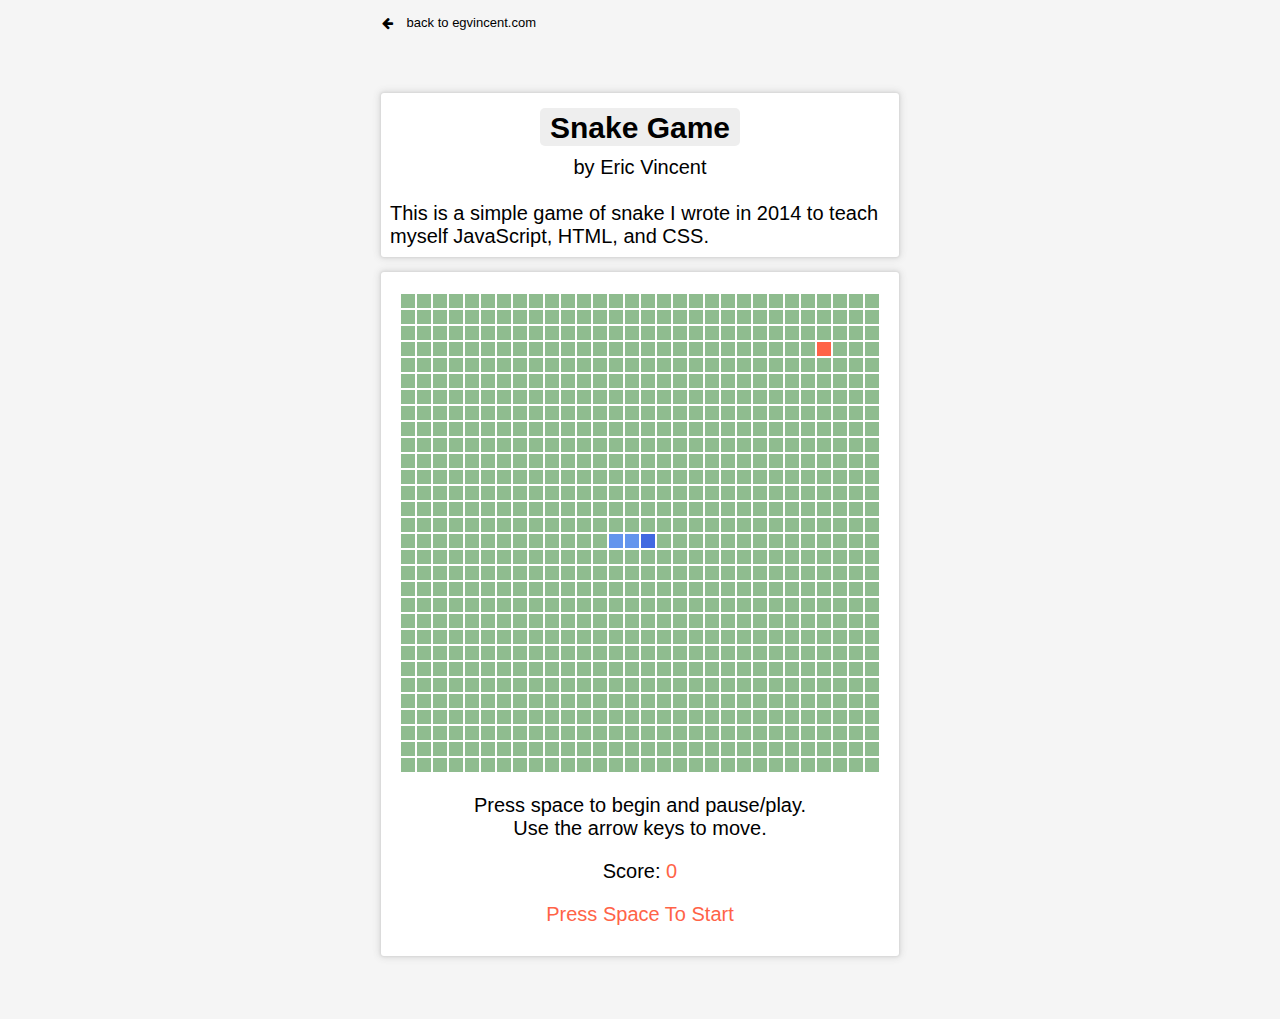
==== snake/index.html @ e2bde404 "initial commit (move from egvincent.com)" ====
<html>
  <head>
    <title>Snake Game</title>
    <meta name="description" content="A simple game of snake">
    <link rel="stylesheet" href="//maxcdn.bootstrapcdn.com/font-awesome/4.3.0/css/font-awesome.min.css">
    <link rel="stylesheet" type="text/css" href="../styles.css">
    <link rel="stylesheet" type="text/css" href="snake.css">
  </head>
<body>
  <div class="back">
    <br>
    <a class="back" href="http://egvincent.com">
      <i class="fa fa-arrow-left"></i> back to egvincent.com
    </a>
  </div>
  <br><br><br>
  <div class="container">
    <div class="title-back"></div>
    <div class="title">Snake Game</div>
    <span class="subtitle">by Eric Vincent</span><br><br>
    This is a simple game of snake I wrote in 2014 to teach myself JavaScript, HTML, and CSS.
  </div>
  <div class="snake container">
    <div id="canvas-container">
      <canvas id="canvas">canvas</canvas>
    </div>
    <div class="snake">
      <p class="snake">
        Press space to begin and pause/play.<br>
        Use the arrow keys to move.
      </p>
      <p class="snake">
        Score: 
        <span id="snake-score" class="snake highlighted">0</span>
      </p>
      <p class="snake highlighted" id="snake-paused"><br></p>
    </div>
  </div>
  <br><br><br>
  <script type=text/javascript src="snake.js"></script>
</body>
</html>
---- styles.css ----
body {
  background: #cc181e;
  font-family: "HelveticaNeue-Light", "Helvetica Neue Light", "Helvetica Neue", Helvetica, Arial, "Lucida Grande", sans-serif;
  padding: 50px 0 0 0;
  margin: 0;
  font-size: 18px;
  text-align: center;
}
.container {
  margin: auto;
  width: 500px;
  background: white;
  padding: 9px;
  border-radius: 3px;
  text-align: center;
  margin-bottom: 15px;
  box-shadow: 0px 2px 10px #860A0E;
}

#portrait {
  width: calc(100% - 10px);
}
#summary {
  text-align: left;
  margin: 10px 10px auto 10px;
  line-height: 24px;
  font-size: 20px;
}
#cont-1 {
  padding-bottom: 12px;
}

#name-back {
  background: #eee;
  border-radius: 5px;
  width: 190px;
  height: 38px;
  margin: 6px auto auto auto;
  /*
  -webkit-filter: blur(4px);
  -moz-filter: blur(4px);
  -ms-filter: blur(4px);
  -o-filter: blur(4px);
  filter: blur(4px);
  */
}
#name {
  font-size: 30px;
  font-weight: 600;
  padding: 2px;
  margin-bottom: 9px;
  margin-top: -37px;
  /*to bring to front because of weirdness*/
  -webkit-filter: blur(0px);
  -moz-filter: blur(0px);
  -ms-filter: blur(0px);
  -o-filter: blur(0px);
  filter: blur(0px);
}
.label {
  font-weight: 600;
  font-size: 20px;
}
.username {
  font-size: 16px;
}
i, .text {
  display: inline-block;
  vertical-align: middle;
}
i {
  padding-left: 5px;
  padding-right: 10px;
  width: 40px;
  text-align: right;
}
.fa-3x {
  font-size: 37px;
}
.link-box {
  width: 240px;
  margin: 0 3px 6px 3px;
  padding: 5px auto 5px auto;
  display: inline-block;
  border-radius: 5px;
  text-align: left;
  cursor: pointer;
}
.link-box:hover {
  background: #eee;
}
a, a:visited, a:focus, a:-webkit-any-link {
  color: black;
  display: inline-block;
}
textarea {
  resize: none;
  background: transparent;
  border:none;
  font-family: "HelveticaNeue-Light", "Helvetica Neue Light", "Helvetica Neue", Helvetica, Arial, "Lucida Grande", sans-serif;
  font-size: 16px;
  cursor: pointer;
}
textarea:focus {
  outline: none;
}
#snake-thumbnail {
  box-shadow: 0px 2px 10px #860A0E;
  background: rgba(132, 10, 14, 0.55);
}
#work {
  text-align: left;
}
ul {
  margin: 5px;
}
---- snake/snake.css ----
body {
  background: rgb(245,245,245);
  padding-top: 0;
}

.container {
  -webkit-box-shadow: 0 0 7px 2px #ddd, 0 0 3px 0px #aaa;
  margin-bottom: 15px;
  text-align: left;
  font-size: 20px;
}

.back {
  display: block;
  width: 530px;
  margin: auto;
  font-size: 13px;
  cursor: pointer;
  text-decoration: none;
  text-align: left;
}

.back i {
  width: 13px;
  transition: all .25s ease-in-out;
}

.back:hover i {
  margin-left: -10px;
  margin-right: 10px;
}

.title-back {
  background: #eee;
  border-radius: 5px;
  width: 200px;
  height: 38px;
  margin: 6px auto auto auto;
}

.title {
  font-size: 30px;
  font-weight: 600;
  padding: 2px;
  margin-bottom: 9px;
  margin-top: -37px;
  text-align: center;
}

.subtitle {
  text-align: center;
  display: inline-block;
  width: 100%;
}

img {
  width: 100%;
}

a, a:visited, a:focus, a:-webkit-any-link {
  color: black;
  display: inline-block;
}

.back a {
  display: block;
}

/* snake-specific styles */

.snake.container {
  margin: auto;
  font-family: Arial;
  text-align: center;
  padding-top: 20px;
  padding-bottom: 10px;
  font-size: 20px;
  width: 500px;
  background: white;
}

#canvas-container {
  margin: auto;
}

div.snake, .canvas-container.snake {
  width: 100%;
}

.highlighted.snake{
  color: #FF6347;
}
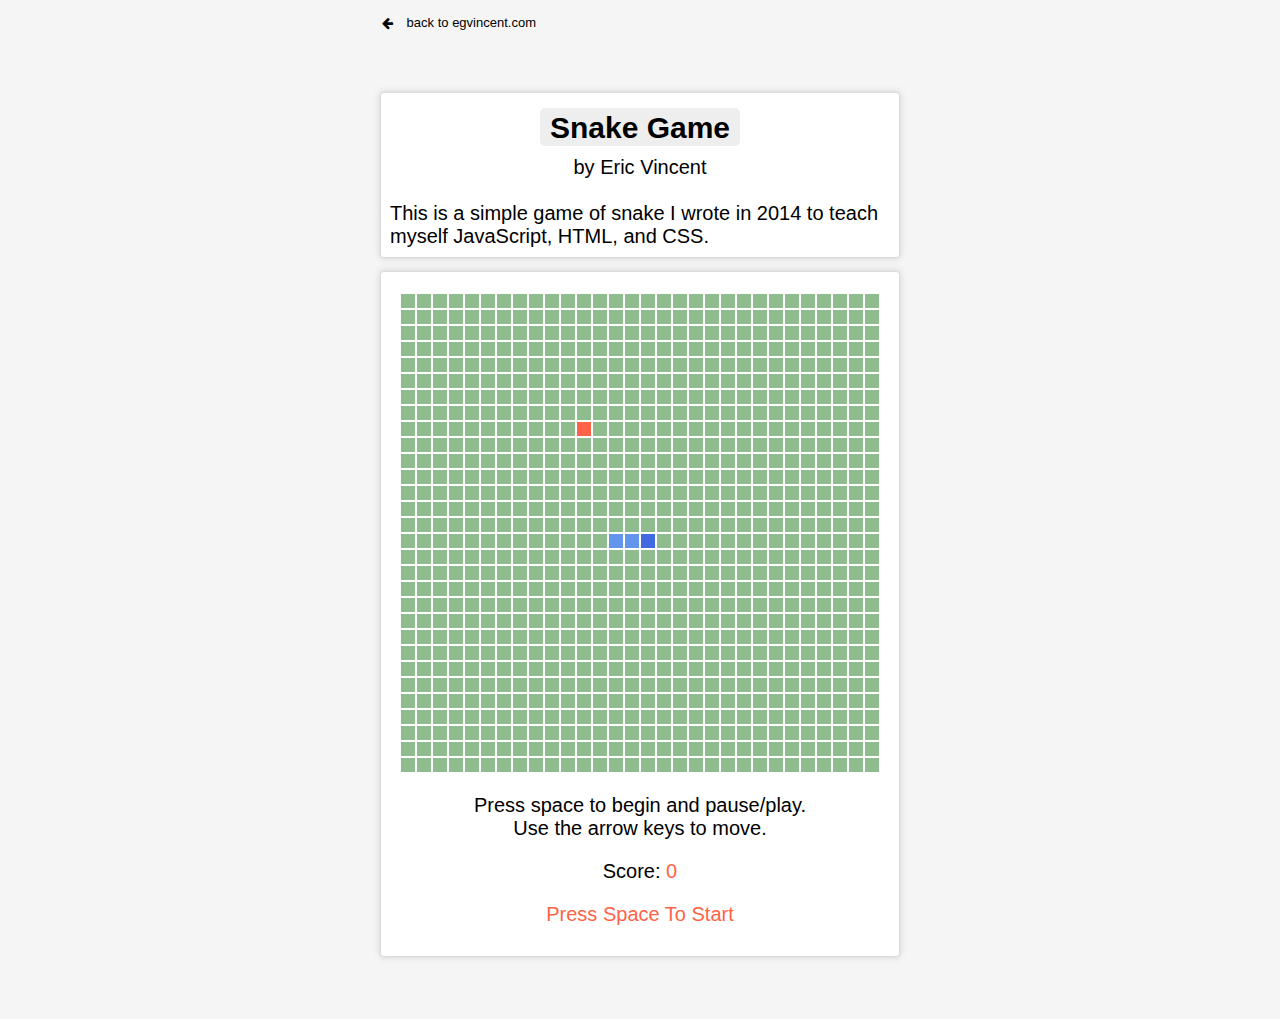
==== commit 51f7ac70: "link fixes" ====
--- a/snake/index.html
+++ b/snake/index.html
@@ -9,7 +9,7 @@
 <body>
   <div class="back">
     <br>
-    <a class="back" href="http://egvincent.com">
+    <a class="back" href="../index.html">
       <i class="fa fa-arrow-left"></i> back to egvincent.com
     </a>
   </div>
--- a/styles.css
+++ b/styles.css
@@ -18,7 +18,9 @@
 }
 
 #portrait {
-  width: calc(100% - 10px);
+  width: 200px;
+  margin-top: 10px;
+  border-radius: 100%;
 }
 #summary {
   text-align: left;
@@ -28,34 +30,31 @@
 }
 #cont-1 {
   padding-bottom: 12px;
+  padding-top: 15px;
 }
 
-#name-back {
-  background: #eee;
-  border-radius: 5px;
+#name {
+  background-color: #f1f1ef;
+  border-radius: 4px;
   width: 190px;
-  height: 38px;
-  margin: 6px auto auto auto;
-  /*
-  -webkit-filter: blur(4px);
-  -moz-filter: blur(4px);
-  -ms-filter: blur(4px);
-  -o-filter: blur(4px);
-  filter: blur(4px);
-  */
+  display: inline-block;
+  vertical-align: middle;
+  line-height: 40px;
 }
-#name {
+#name-wrap-outer {
   font-size: 30px;
   font-weight: 600;
   padding: 2px;
-  margin-bottom: 9px;
-  margin-top: -37px;
-  /*to bring to front because of weirdness*/
-  -webkit-filter: blur(0px);
-  -moz-filter: blur(0px);
-  -ms-filter: blur(0px);
-  -o-filter: blur(0px);
-  filter: blur(0px);
+  display: inline-block;
+  margin-left: 30px;
+  height: 200px;
+  vertical-align: top;
+}
+#name-wrap-inner {
+  height: 130px;
+  line-height: 200px;
+  margin-top: 0;
+  vertical-align: bottom;
 }
 .label {
   font-weight: 600;
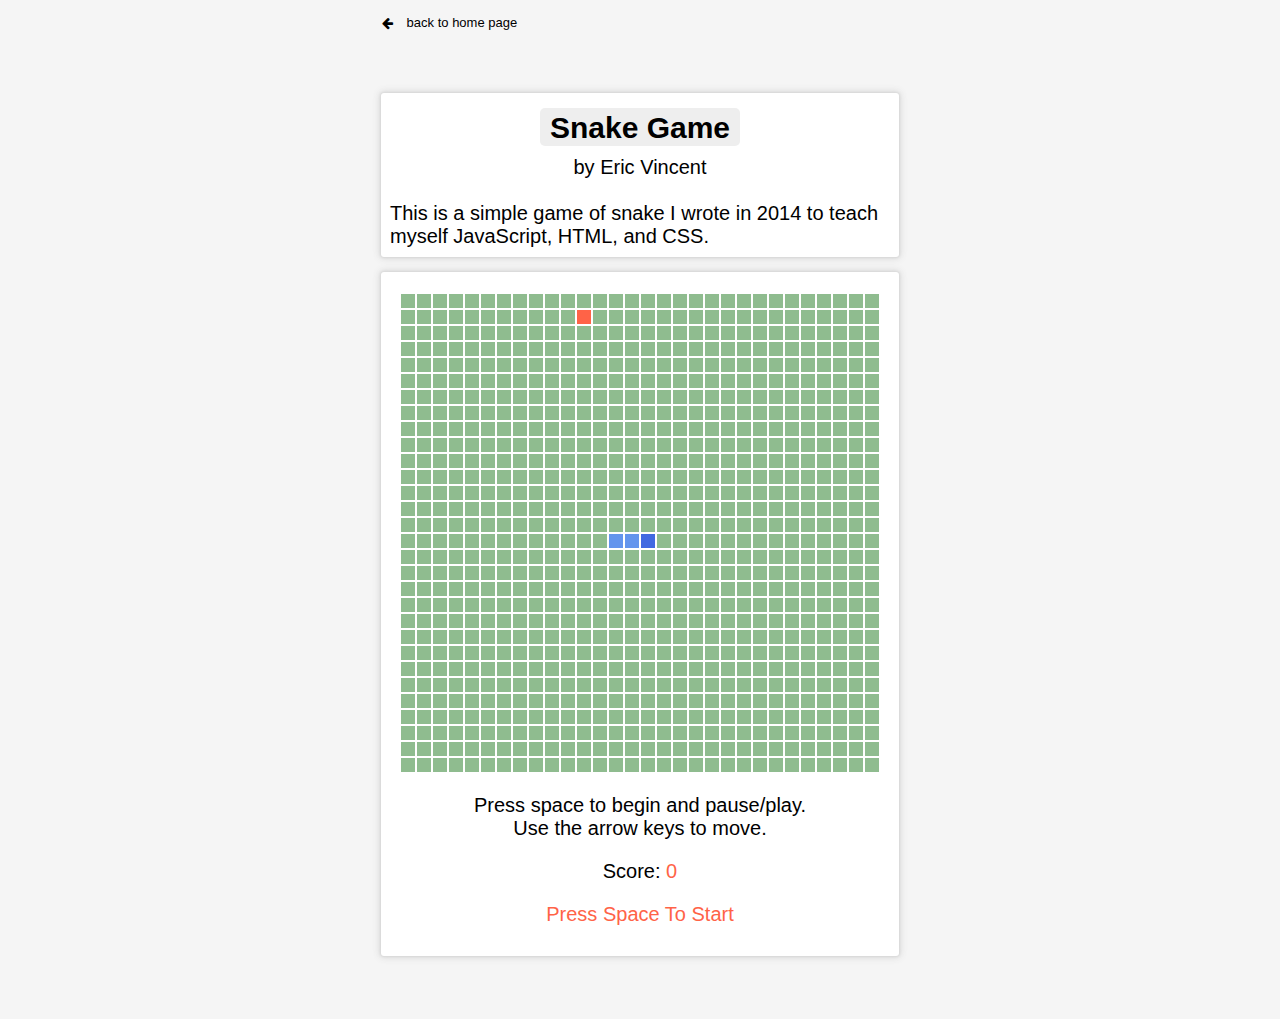
==== commit 43d47a02: "link fixes #2" ====
--- a/snake/index.html
+++ b/snake/index.html
@@ -10,7 +10,7 @@
   <div class="back">
     <br>
     <a class="back" href="../index.html">
-      <i class="fa fa-arrow-left"></i> back to egvincent.com
+      <i class="fa fa-arrow-left"></i> back to home page
     </a>
   </div>
   <br><br><br>
